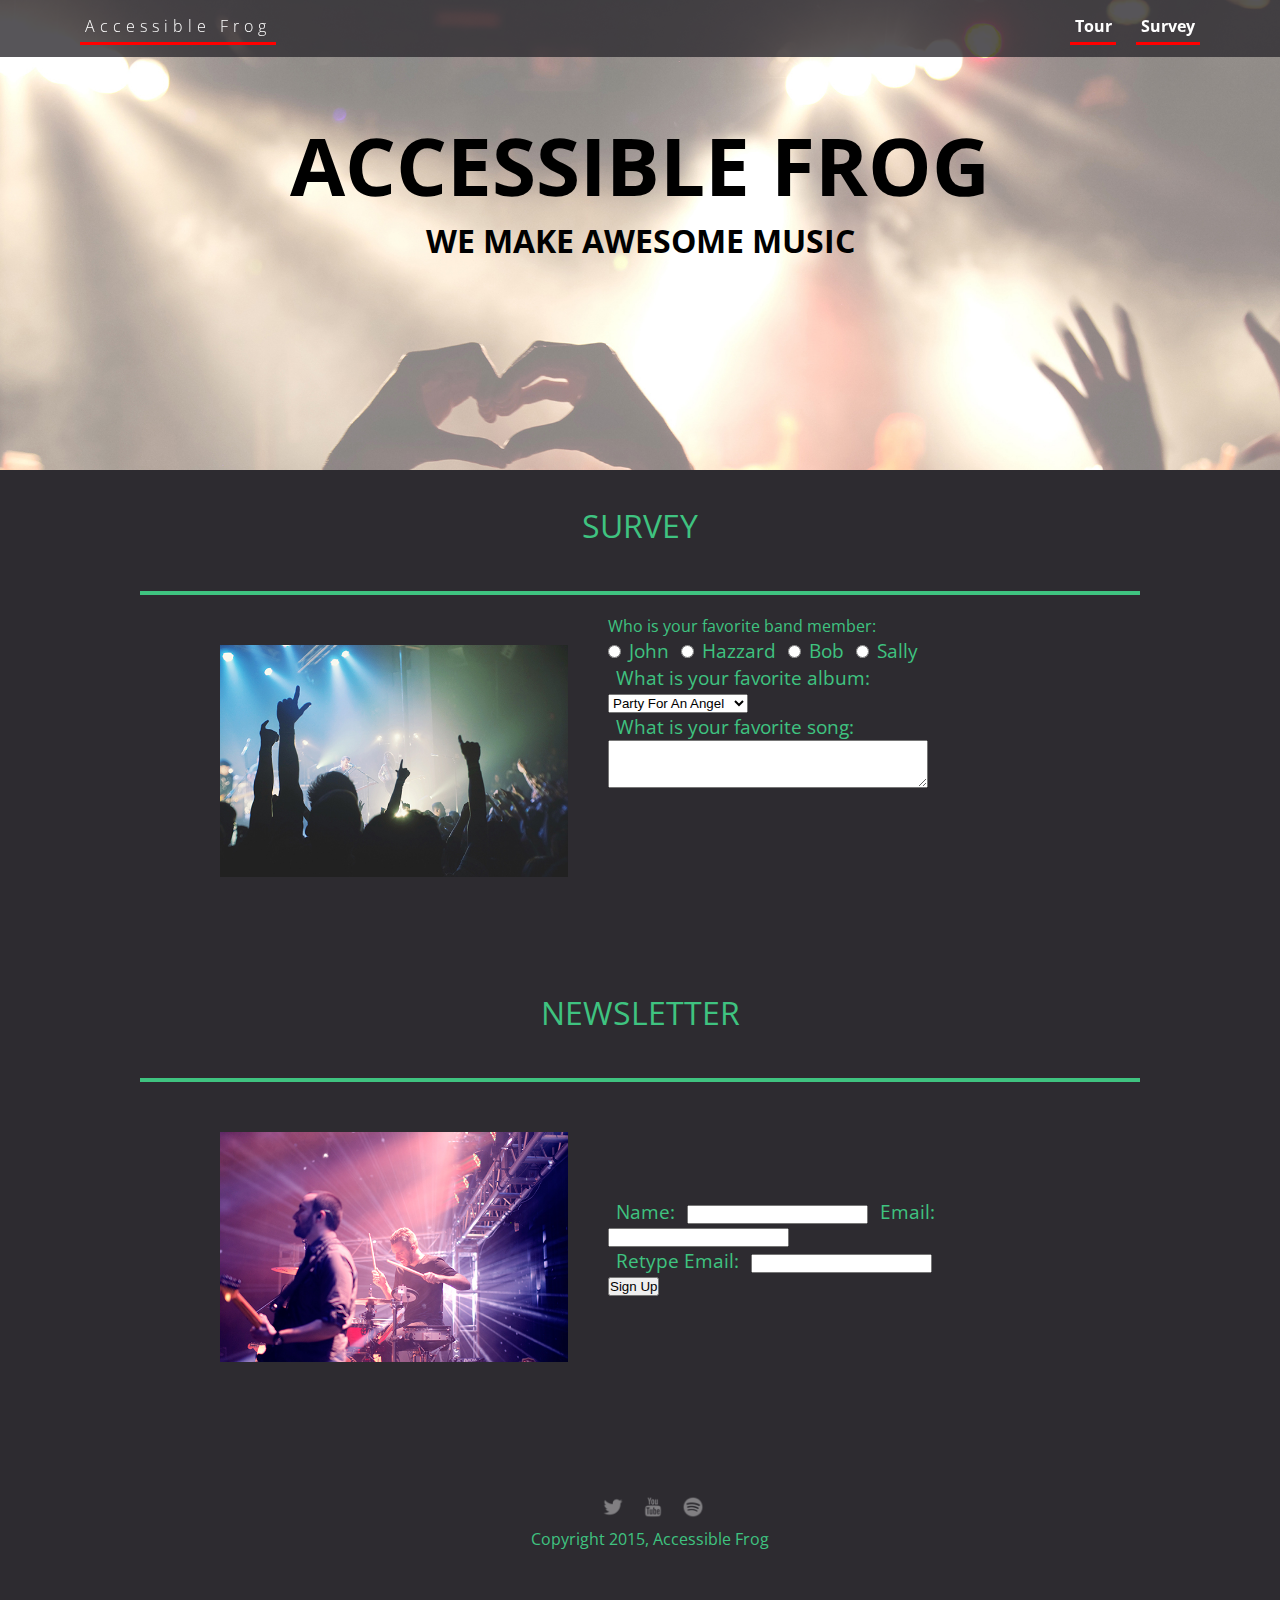
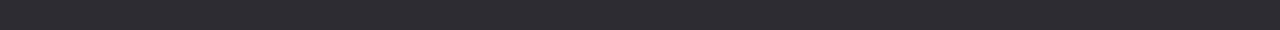
==== survey.html @ 3a0bf388 "project_8" ====
<!doctype html>
<html lang='en'>
  <head>
    <meta charset="utf-8">
    <link href="css/styles.css" rel="stylesheet" type="text/css" />
    <link href="css/survey.css" rel="stylesheet" type="text/css" />
    <meta name="viewport" content="width=device-width, initial-scale=1, maximum-scale=1, user-scalable=0"/>
    <link href='https://fonts.googleapis.com/css?family=Open+Sans:400,300,600' rel='stylesheet' type='text/css'>
    <title>Accessible Frog</title>
  </head>

  <body>
    <div class="main-nav">
      <ul class="nav">
        <li class="name"><a href="index.html">Accessible Frog</a></li>
        <li><a href="tour.html">Tour</a></li>
        <li><a href="#">Survey</a></li>
      </ul>
    </div>

    <header role="banner">
      <h1 class="title">ACCESSIBLE FROG</h1>
      <h3 class="subtitle">WE MAKE AWESOME MUSIC</p>
    </header>

    <main>
      <p class= "heading">Survey</p>
      <div class="card">
        <div class="flex">
          <img class="photo" src= "img/concert01.jpg" alt="concert">
          <div class="container">
            <form class = "survey">
              <fieldset>
                <legend>Who is your favorite band member:</legend>
                <input id="John" type="radio" name="res" value="John"><label for="John">John</label>
                <input id="Hazzard" type="radio" name="res" value="Hazzard"><label for="Hazzard">Hazzard</label>
                <input id="Bob" type="radio" name="res" value="Bob"><label for="Bob">Bob</label>
                <input id="Sally" type="radio" name="res" value="Sally"><label for="Sally">Sally</label>
              </fieldset>
              <fieldset>
              <legend><label for="albums">What is your favorite album:</label></legend>
              <select id="albums" name="select">
                <option value="1">Party For An Angel</option>
                <option value="2">A Day Of Old</option>
                <option value="3">Finding My Shadow</option>
                <option value="4">Diamond Fireworks</option>
                <option value="5">Enjoy Your Desire</option>
                <option value="6">This Is For You</option>
                <option value="7">Music Of My Life</option>
                <option value="8">Song For Yesterday</option>
                <option value="9">Heroic Forever</option>
                <option value="10">Midnight Fires</option>
                <option value="11">Street Of The Rider</option>
              </select>
              </fieldset>
              <fieldset>
                <legend><label for="favorite-song">What is your favorite song:</label></legend>
                <textarea id="favorite-song"></textarea>
              </fieldset>
            </form>
          </div>
        </div>
      </div>
      <p class= "heading">Newsletter</p>
      <div class="card">
        <div class="flex">
          <img class="photo" src= "img/the_band.jpg" alt="band">
            <div class="container">
              <form class="newsletter">
                <fieldset>
                  <label for="name">Name:</label>
                  <input id="name" type ="text" name="textfield">
                  <label for="email">Email:</label>
                  <input id="email" type ="email" name="textfield"></p>
                  <label for="email_confirmation">Retype Email:</label>
                  <input id="email_confirmation" type ="email" name="textfield"></p>
                  <button type="submit">Sign Up</button>
                </fieldset>
              </form>
            </div>
        </div>
      </div>
    </main>

    <footer>
      <ul>
        <li><a href="#" class="social twitter" alt="twitter link icon"></a></li>
        <li><a href="#" class="social youtube" alt="youtube link icon"></a></li>
        <li><a href="#" class="social spotify" alt="spotify link icon"></a></li>
      </ul>
      <p class="copyright">Copyright 2015, Accessible Frog</p>
    </footer>
  </body>
</html>
---- css/styles.css ----
/* Global Layout Set-up */
/*STEPS COMPLETED TO PASS PROJECT 8
  1.added lang to ever html file; (Language)
  2.checked and adjusted contrast ratio of background vs text; (Design)
  3. changed p1 to h1 to be relevant (document structure)
  4. added alt atribute to images and removed alt atribute from pic that have the role of design
   modified the banner and added pic with no text and replaced the img text with html text(images)
  5. made links visualy distinct by adding a red bottom border, added alt atribute to links in
  the footer to describe the links
  6.added table, added caption and scope
  7.need to refine the form on the suvey page



*/

* {
  box-sizing: border-box;
  margin: 0px;
  padding: 0px;
}

body {
  margin: 0;
  padding: 0;
  text-align: center;
  font-family: 'Open Sans', sans-serif;
  color: #3fc380;
  background: #2d2b30;
}

/* Link Styles */

a {
  padding: .3rem;
  text-decoration: none;
  color: white;

}

a:hover {
  color: #999;
  font-size: 1.3rem;
}

/* Section Styles */

.main-nav {
  width: 100%;
  background: rgba(45, 43, 48, 0.8);
  min-height: 30px;
  padding: 10px;
  position: fixed;
  text-align: center;

}
.main-nav a {
  border-bottom: 3px solid red;
}

.nav {
  display: flex;
  justify-content: space-around;
  font-weight: 700;
  list-style-type: none;
  margin: 0 auto;
  padding: 0;
}

.nav .name {
  display: block;
  margin-right: auto;
  color: white;
  letter-spacing: 5px;
}

.nav li {
  padding: 5px 10px 10px 10px;
}

.nav a {
  transition: all .5s;
}

.nav a:hover {
  color: white
}

header {
  text-align: center;
  background: url('../img/concert02_no_text.jpg') no-repeat top center ;
  background-size: cover;
  overflow: hidden;
  padding-top: 60px;
  height: 350px;
}
.title{
  margin-top: 50px;
  font-size: 5rem;
  color: black;
}
.subtitle{
  color: black;
  font-size: 2rem;
}

.tag {
  color: black;
  padding: 10px;
  letter-spacing: 5px;
}

.name{
  font-weight: 300;
}

header .name{
  font-size: 3em;
}
.tagline {
  font-weight: 600;
  padding: 20px;
  text-transform: uppercase;
  color: #781125
}

.card {
  margin: 30px;
  padding: 20px 40px 40px;
  text-align: left;
  border-top: 4px solid #3fc380;
  clear: both;
}
.card:hover {
  border-color: #96731A;
}


.photo{
  display: block;
  width: 200px;
  height: 0%;
  margin: 0 auto;
}

.information{
  width: 100%;
  text-align: center;
  /*display: inline-block;
  position: absolute;*/
}

.heading{
  font-size: 2em;
  text-transform: uppercase;
  color: #3fc380;
  margin-top: 10px;
}

/* Footer styles */

footer {
  width: 100%;
  min-height: 30px;
  padding: 20px 0 40px 20px;
}

footer .copyright {
  top: -8px;
  font-size: .75em;
}

footer ul {
  list-style-type: none;
  margin: 0;
  padding: 0;
}

footer ul li {
  display: inline-block;
}

a.social {
  display: inline-block;
  margin-left: 5px;
  width: 30px;
  height: 30px;
  background-size: 30px 30px;
  opacity: .4;
  transition: all .5s;
}

a.twitter {
  background-image: url(../img/twitter-32.png);
}

a.youtube {
  background-image: url(../img/youtube-32.png);
}

a.spotify {
  background-image: url(../img/spotify-32.png);
}

a.social:hover {
  opacity: 1;
}
.clearfix {
  clear: both;
}
/*.tabel{
  margin-left: 50%;
  border: 1px solid red;
  display: inline-block;
}*/
th{
  background-color: grey;
  color: white;
}
td{
  background-color: black;
}
td,th{
  padding: .8rem;
}
/* Styles for larger screens */
@media screen and (min-width: 840px) {

  .flex {
    display: -ms-flexbox;      /* TWEENER - IE 10 */
    display: flex;
    max-width: 1200px;
    -ms-flex-pack: distribute;
  }

  header {
    min-height: 470px;
  }

  .nav {
    max-width: 1200px;
    padding: 0 30px;
  }


  main {
    padding-top: 20px;
  }

  main p {
    line-height: 1.6em;
  }

  .card{
    margin: 40px auto;
    padding: 20px 40px 40px;
    width: 80%;
    max-width: 1000px;
  }

  .photo{
    width: 30%;
    margin: 20px 30px;
  }

  .information{
    text-align: left;
  }

  footer {
    font-size: 1.3em;
    max-width: 1200px;
    margin: 40px auto;
  }
}
---- css/survey.css ----
/* Survey page styles */
*{
  margin: 0;
  padding: 0;
}
.photo{
  width: 60%;
  padding: 10px;
}
h1{
  margin-top: 50px;
  font-size: 5rem;
  color: black;


}
form {
  margin: 0 auto;
  text-align: left;
  display: inline-block;
}

.container{
  text-align: center;
}
header p{
  color: black;
  margin-top: 20px;
  font-size: 3rem;
}
.newsletter{
  text-align: center;
}

fieldset {
  border: 0;
}
label{
  font-size: 1.2rem;
  padding: .5rem;
}
#favorite-song{
  height: 3rem;
  width: 20rem;
  font-size: 1rem;
}
input:focus,
textarea:focus{
	transition-property: background-color, border-bottom;
  transition-duration: .5s;
  transition-timing-function: ease-out;
	outline: none;
  font-size: .8rem;
  border-radius: 5%;
}

/************************Styles for larger screens ***************************/
@media (min-width: 840px) {

  img.photo {
    width: 40%;
  }

  .newsletter {
    text-align: left;
    margin-top: 6em;
  }


}
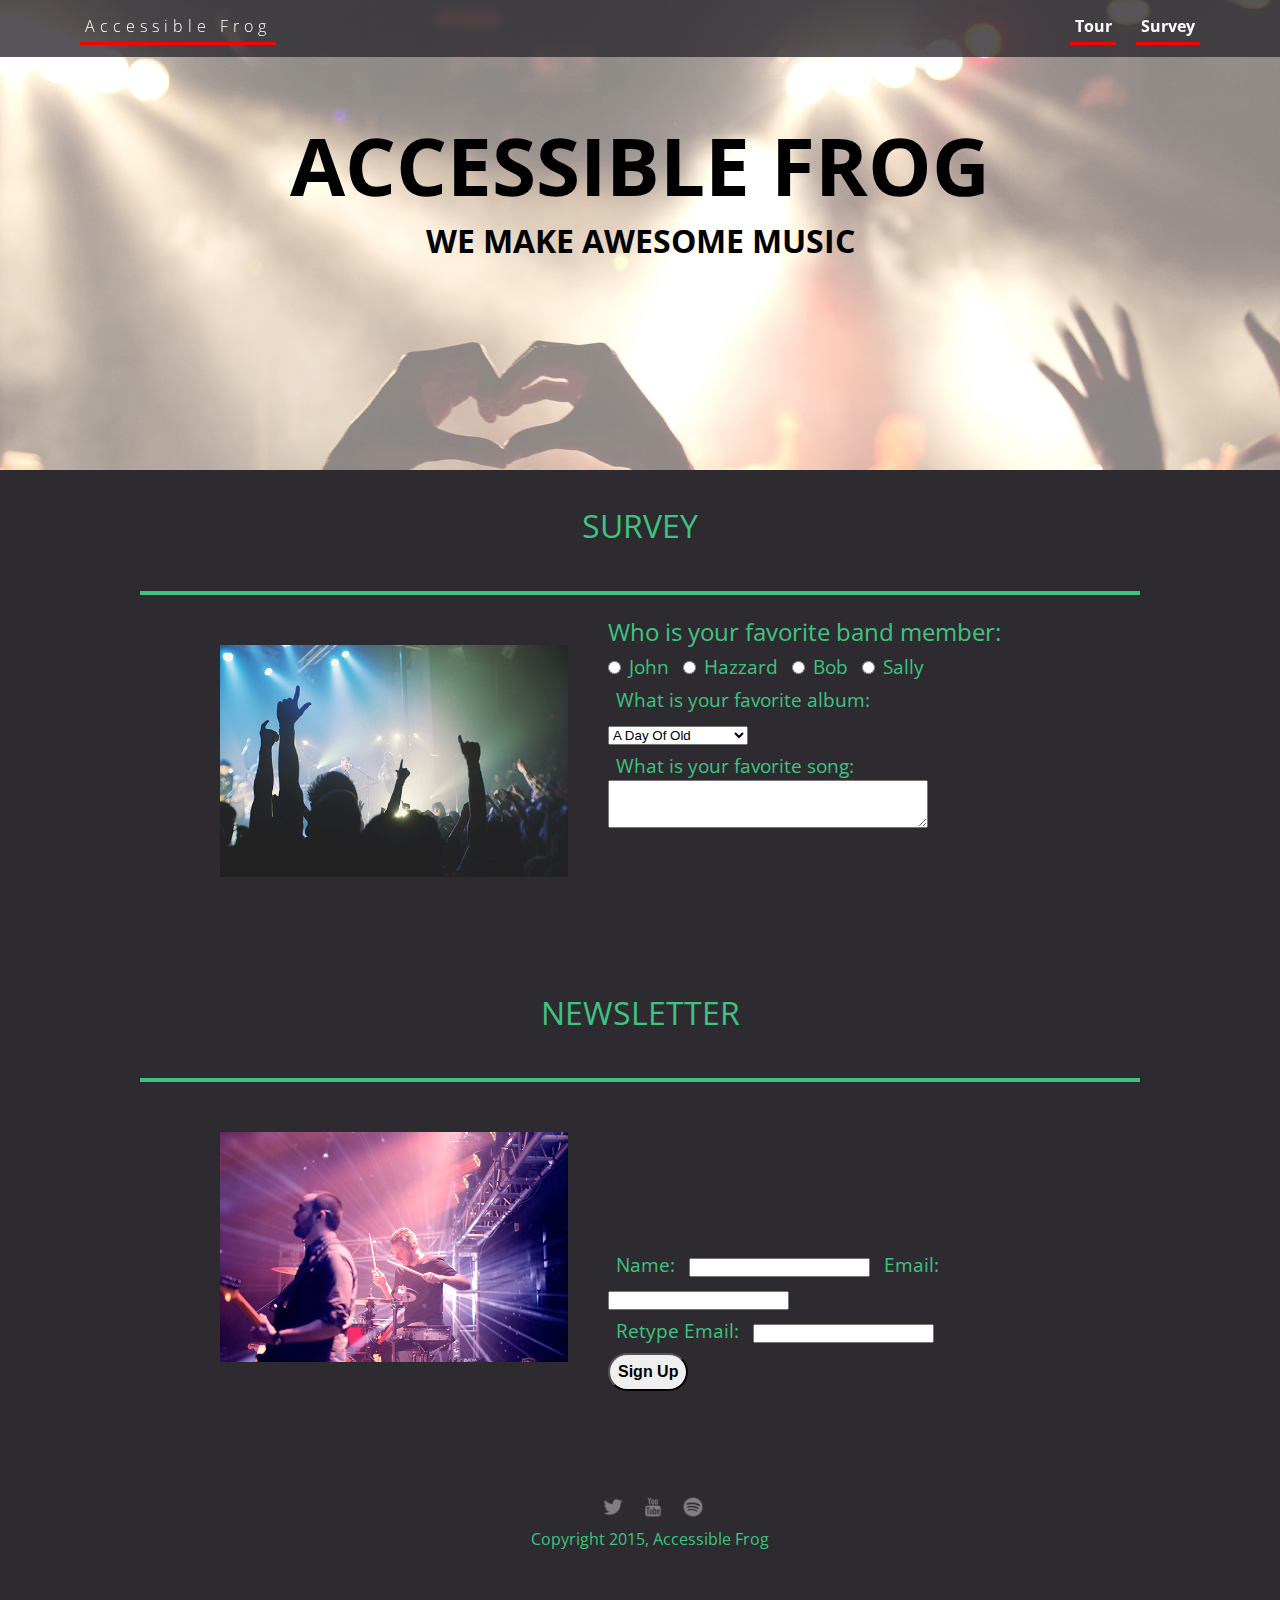
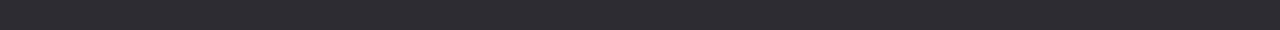
==== commit 80d4d522: "order" ====
--- a/survey.html
+++ b/survey.html
@@ -40,17 +40,17 @@
               <fieldset>
               <legend><label for="albums">What is your favorite album:</label></legend>
               <select id="albums" name="select">
-                <option value="1">Party For An Angel</option>
                 <option value="2">A Day Of Old</option>
-                <option value="3">Finding My Shadow</option>
                 <option value="4">Diamond Fireworks</option>
                 <option value="5">Enjoy Your Desire</option>
-                <option value="6">This Is For You</option>
-                <option value="7">Music Of My Life</option>
-                <option value="8">Song For Yesterday</option>
+                <option value="3">Finding My Shadow</option>
                 <option value="9">Heroic Forever</option>
                 <option value="10">Midnight Fires</option>
+                <option value="7">Music Of My Life</option>
+                <option value="1">Party For An Angel</option>
+                <option value="8">Song For Yesterday</option>
                 <option value="11">Street Of The Rider</option>
+                <option value="6">This Is For You</option>
               </select>
               </fieldset>
               <fieldset>
--- a/css/styles.css
+++ b/css/styles.css
@@ -1,19 +1,3 @@
-/* Global Layout Set-up */
-/*STEPS COMPLETED TO PASS PROJECT 8
-  1.added lang to ever html file; (Language)
-  2.checked and adjusted contrast ratio of background vs text; (Design)
-  3. changed p1 to h1 to be relevant (document structure)
-  4. added alt atribute to images and removed alt atribute from pic that have the role of design
-   modified the banner and added pic with no text and replaced the img text with html text(images)
-  5. made links visualy distinct by adding a red bottom border, added alt atribute to links in
-  the footer to describe the links
-  6.added table, added caption and scope
-  7.need to refine the form on the suvey page
-
-
-
-*/
-
 * {
   box-sizing: border-box;
   margin: 0px;
@@ -208,11 +192,6 @@
 .clearfix {
   clear: both;
 }
-/*.tabel{
-  margin-left: 50%;
-  border: 1px solid red;
-  display: inline-block;
-}*/
 th{
   background-color: grey;
   color: white;
--- a/css/survey.css
+++ b/css/survey.css
@@ -18,6 +18,7 @@
   margin: 0 auto;
   text-align: left;
   display: inline-block;
+  font-size: 1.5rem;
 }
 
 .container{
@@ -30,6 +31,14 @@
 }
 .newsletter{
   text-align: center;
+}
+.newsletter button{
+  font-size: 1rem;
+  padding: .5rem;
+  margin-top: .5rem;
+  border-radius: 2rem;
+  font-weight: 800;
+
 }
 
 fieldset {
